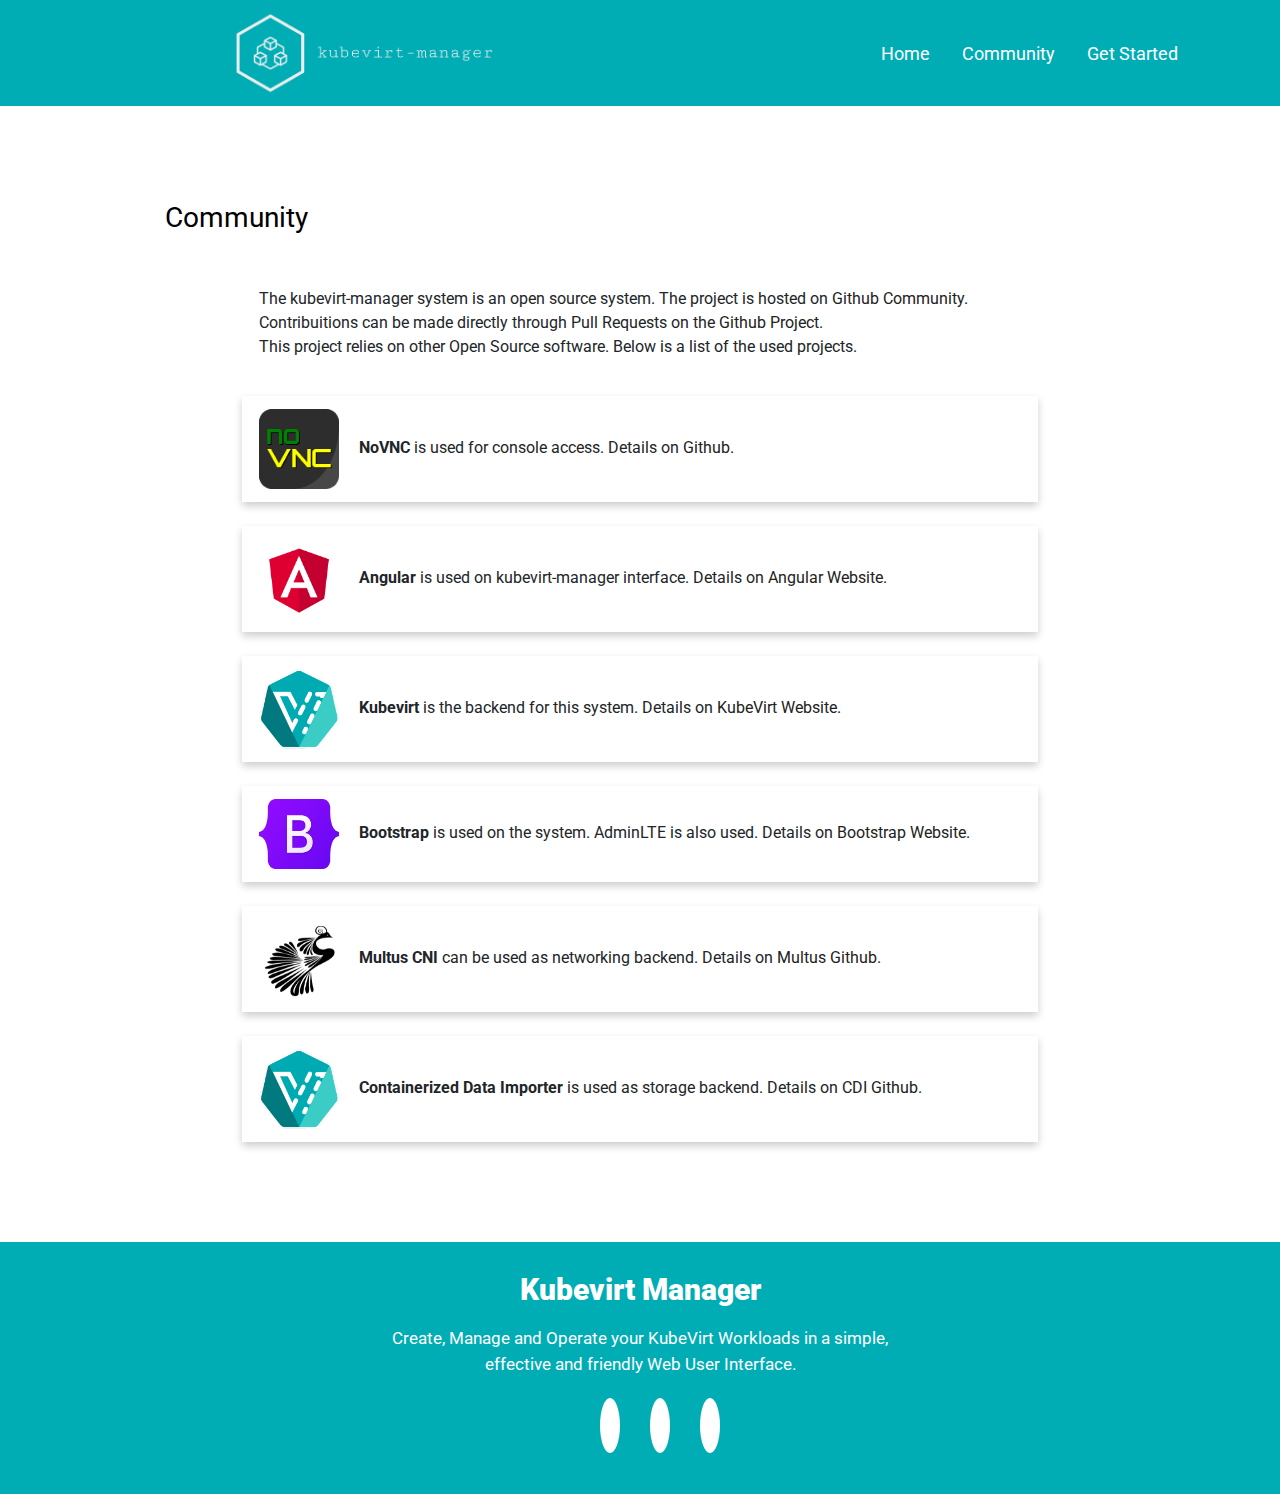
==== community.html @ 48fd0851 "footer style and some minor css change" ====
<!doctype html>
<html lang="en">
  <head>
    <meta charset="UTF-8" />
    <title>kubevirt-manager: community</title>
    <meta name="viewport" content="width=device-width, initial-scale=1" />

    <meta name="title" content="kubevirt-manager"/>
    <meta name="description" content="A Web User Interface for Kubevirt, that helps creation, administration and management of Virtual Machines and Pools on top of Kubevirt."/>
    <meta name="keywords" content="kubernetes,kubevirt,virtualmachines,vms,kvm,dashboard"/>
    <meta property="og:title" content="kubevirt-manager"/>
    <meta property="og:type" content="website"/>
    <meta property="og:description" content="A Web User Interface for Kubevirt, that helps the creation, administration and management of Virtual Machines and Pools on top of Kubevirt."/>
    <meta property="og:url" content="https://kubevirt-manager.io/"/>
    <meta property="og:image" content="https://kubevirt-manager.io/img/kubevirt-manager-logo.png"/>
    <meta property="og:image:alt" content="kubevirt-manager Logo"/>
    <meta property="og:image:width" content="500"/>
    <meta property="og:image:height" content="500"/>
    <meta property="og:site_name" content="kubevirt-manager"/>
    <meta name="twitter:card" content="summary"/>
    <meta name="twitter:site" content="@KubevirtMGR"/>
    <meta name=”twitter:card” content=”summary“/>
    <meta name=”twitter:url” content=”https://kubevirt-manager.io/”/>
    <meta name="twitter:description" content="A Web User Interface for Kubevirt, that helps the creation, administration and management of Virtual Machines and Pools on top of Kubevirt."/>

    <!-- Cannonical URL -->
    <link rel="canonical" href="https://kubevirt-manager.io/community.html" />
    <!-- Favorite Icon -->
    <link rel="icon" type="image/x-icon" href="/favicon.ico">
    <!-- Bootstrap core CSS -->
    <link href="style/bootstrap.min.css" rel="stylesheet">
    <!-- Custom styles for this template -->
    <link href="style/style.css" rel="stylesheet">
    <!-- font amesome icons -->
    <link rel="stylesheet" href="https://cdnjs.cloudflare.com/ajax/libs/font-awesome/6.2.1/css/all.min.css" integrity="sha512-MV7K8+y+gLIBoVD59lQIYicR65iaqukzvf/nwasF0nqhPay5w/9lJmVM2hMDcnK1OnMGCdVK+iQrJ7lzPJQd1w==" crossorigin="anonymous" referrerpolicy="no-referrer" />

    <!-- Google SEO Metadata -->
    <script type="application/ld+json">
        {
            "@context": "https://schema.org",
            "@type": "Organization",
            "name": "kubevirt-manager",
            "url": "https://kubevirt-manager.io/",
            "logo": "https://kubevirt-manager.io/img/kubevirt-manager-logo.png"
        }
    </script> 
  </head>

  <body>

    <!-- Header Start -->
    <header class="site-header">
      <div class="wrapper site-header__wrapper">
        <A HREF="https://kubevirt-manager.io/" alt="#"><img src="img/logo-website.png" class="brand" alt="kubevirt-manager logo"></A>
        <nav class="nav">
          <ul class="nav__wrapper">
            <li class="nav__item"><a href="https://kubevirt-manager.io/" alt="#">Home</a></li>
            <li class="nav__item"><a href="https://kubevirt-manager.io/community.html" alt="#">Community</a></li>
            <li class="nav__item"><a href="https://kubevirt-manager.io/get_started.html" alt="#">Get Started</a></li>
          </ul>
        </nav>
      </div>
    </header>
    <!-- Header End -->

    <!-- Body Start -->
    <div class="container">
        <div class="row">&nbsp;</div>
        <div class="row">&nbsp;</div>
        <div class="row">
          <div class="column-content">
            <h1 id="hero-text">Community</h1>
          </div>
          <div class="column-content">&nbsp;</div>
          <div class="column-content">&nbsp;</div>
        </div>
        <div class="row">&nbsp;</div>
        <div class="row">
          <div class="column-community-noshadow">&nbsp;</div>
          <div class="column-community-header">
            <div class="community-content">
              The kubevirt-manager system is an open source system. The project is hosted on <A HREF="https://github.com/kubevirt-manager/">Github Community</A>.
              Contribuitions can be made directly through Pull Requests on the <A HREF="https://github.com/kubevirt-manager/kubevirt-manager/">Github Project</A>.<BR>
              This project relies on other Open Source software. Below is a list of the used projects.
            </div>
          </div>
        </div>
        <div class="row">&nbsp;</div>
        <div class="row">
          <div class="column-community-noshadow">&nbsp;</div>
          <div class="column-community">
            <div class="community-content">
              <A HREF="https://github.com/novnc/noVNC"><img src="img/novnc.png" width="80" height="80" alt="kubevirt-manager NoVNC"></A>
              &nbsp;&nbsp;&nbsp;&nbsp;<strong>NoVNC</strong> is used for console access. Details on <A HREF="https://github.com/novnc/noVNC">Github</A>.
            </div>
          </div>
          <div class="column-community-noshadow">&nbsp;</div>
        </div>
        <div class="row">&nbsp;</div>
        <div class="row">
          <div class="column-community-noshadow">&nbsp;</div>
          <div class="column-community">
            <div class="community-content">
              <A HREF="https://angular.io/"><img src="img/angular.png" width="80" height="80" alt="kubevirt-manager AngularJS"></A>
              &nbsp;&nbsp;&nbsp;&nbsp;<strong>Angular</strong> is used on kubevirt-manager interface. Details on <A HREF="https://angular.io/">Angular Website</A>.
            </div>
          </div>
          <div class="column-community-noshadow">&nbsp;</div>
        </div>
        <div class="row">&nbsp;</div>
        <div class="row">
          <div class="column-community-noshadow">&nbsp;</div>
          <div class="column-community">
            <div class="community-content">
              <A HREF="https://kubevirt.io/"><img src="img/kubevirt.png" width="80" height="80" alt="kubevirt-manager KubeVirt"></A>
              &nbsp;&nbsp;&nbsp;&nbsp;<strong>Kubevirt</strong> is the backend for this system. Details on <A HREF="https://kubevirt.io/">KubeVirt Website</A>.
            </div>
          </div>
          <div class="column-community-noshadow">&nbsp;</div>
        </div>
        <div class="row">&nbsp;</div>
        <div class="row">
          <div class="column-community-noshadow">&nbsp;</div>
          <div class="column-community">
            <div class="community-content">
              <A HREF="https://getbootstrap.com/"><img src="img/bootstrap.png" width="80" height="70" alt="kubevirt-manager Bootstrap"></A>
              &nbsp;&nbsp;&nbsp;&nbsp;<strong>Bootstrap</strong> is used on the system. AdminLTE is also used. Details on <A HREF="https://getbootstrap.com/">Bootstrap Website</A>.
            </div>
          </div>
          <div class="column-community-noshadow">&nbsp;</div>
        </div>
        <div class="row">&nbsp;</div>
        <div class="row">
          <div class="column-community-noshadow">&nbsp;</div>
          <div class="column-community">
            <div class="community-content">
              <A HREF="https://github.com/k8snetworkplumbingwg/multus-cni"><img src="img/multus.png" width="80" height="80" alt="kubevirt-manager Multus"></A>
              &nbsp;&nbsp;&nbsp;&nbsp;<strong>Multus CNI</strong> can be used as networking backend. Details on <A HREF="https://github.com/k8snetworkplumbingwg/multus-cni">Multus Github</A>.
            </div>
          </div>
          <div class="column-community-noshadow">&nbsp;</div>
        </div>
        <div class="row">&nbsp;</div>
        <div class="row">
          <div class="column-community-noshadow">&nbsp;</div>
          <div class="column-community">
            <div class="community-content">
              <A HREF="https://github.com/kubevirt/containerized-data-importer"><img src="img/kubevirt.png" width="80" height="80" alt="kubevirt-manager CDI"></A>
              &nbsp;&nbsp;&nbsp;&nbsp;<strong>Containerized Data Importer</strong> is used as storage backend. Details on <A HREF="https://github.com/kubevirt/containerized-data-importer">CDI Github</A>.
            </div>
          </div>
        </div>
      </div>
      <!-- Body End -->

    <!-- Footer Start -->
    <!-- <footer>
      <div class="container">
        <div class="row">
          <div class="column-footer">
            <div class="row-footer">&nbsp;</div>
            <div class="row-footer"><span style="font-weight:bold;">kubevirt-manager</span></div>
            <div class="row-footer">Licensed under <A HREF="https://www.apache.org/licenses/LICENSE-2.0.html" style="color:white;font-weight:bold;">Apache License 2.0.</A></div>
            <div class="row-footer">Copyright © 2022-2023 <span style="font-weight:bold;">KubeVirt Manager</span>.</div>
            <div class="row-footer">All rights reserved.</div>
          </div>
          <div class="column-footer-icons">
            <center>
            <div class="row-footer">&nbsp;</div>
            <div class="column-footer-content">
              <center><a href="https://github.com/kubevirt-manager"><img src="img/github.svg" width="60" alt="Github: kubevirt-manager"></a></center>
            </div>
            <div class="column-footer-content">
              <center><a href="https://twitter.com/KubevirtMGR"><img src="img/twitter.svg" width="60" alt="Twitter: @KubevirtMGR"></a></center>
            </div>
            <div class="column-footer-content">
              <center><a href="https://www.youtube.com/@KubevirtMGR"><img src="img/youtube.svg" width="60" alt="Youtube: @KubevirtMGR"></a></center>
            </div>
            </center>
          </div>
        </div>
      </div>
    </footer> -->
    <!-- Footer End -->
    <!-- footer -->
    <footer>
      <div class="footer-content">
        <div class="footer-content-text">
          <h3>Kubevirt Manager</h3>
          <p>Create, Manage and Operate your KubeVirt Workloads
            in a simple, effective and friendly Web User Interface.</p>
          </div>
          <div class="footer-content-social">
            <ul class="footer-social-links">
              <li><a href="https://github.com/kubevirt-manager"><i class="fa-brands fa-github"></i></a></li>
              <li><a href="https://twitter.com/KubevirtMGR"><i class="fa-brands fa-twitter"></i></a></li>
              <li><a href="https://www.youtube.com/@KubevirtMGR"><i class="fa-brands fa-youtube"></i></a></li>
            </ul>
          </div>
        </div>
      </footer>
      <!-- footer -->
  </body>
</html>
---- style/style.css ----
@import url("https://fonts.googleapis.com/css2?family=Roboto:wght@400;700&display=swap");

html {
  position: relative;
  min-height: 100%;
  margin:0;
  padding:0;
}
*,
*:before,
*:after {
  box-sizing: border-box;
}
body {
  /* Margin bottom by footer height */
  font-family: "Roboto", sans-serif;
  margin:0;
  padding:0;
}

.sr-only {
  position: absolute;
  clip: rect(1px, 1px, 1px, 1px);
  padding: 0;
  border: 0;
  height: 1px;
  width: 1px;
}
/* Custom page CSS
-------------------------------------------------- */
/* navbar */
.wrapper{
  text-align: center;
}
.brand {
  width: 48%;
  height: 100%;
  padding: 10px 0;
}
.nav__wrapper{
  padding: 0;
  margin: 0;
}
.nav__wrapper a{
  font-size: 18px;
}
/* navbar */
body > .container {
  padding-top: 2.5rem;
  padding-bottom: 100px;
  max-width: 1140px;
  padding-left: 1rem;
  padding-right: 1rem;
  margin-left: auto;
  margin-right: auto;
}
code {
  font-size: 80%;
}

.row::after {
  content: "";
  clear: both;
  display: table;
}
.column-full {
  float: left;
  width: 100%;
  padding: 5px;
}
 /* Three image containers (use 25% for four, and 50% for two, etc) */
.column-content {
  float: left;
  width: 29%;
  padding: 5px;
}

.column-content-spacer {
  float: left;
  width: 3%;
  padding: 5px;
}

.column-feature {
  float: left;
  box-shadow: 0 4px 8px 0 rgba(0,0,0,0.2);
  width: 35%;
  padding: 5px;
}

.feature-content {
  padding-top: 8px;
  padding-right: 12px;
  padding-bottom: 8px;
  padding-left: 12px;
}

.column-feature-noshadow {
  float: left;
  width: 13%;
  padding: 5px;
}

.column-feature-spacer {
  float: left;
  width: 5%;
  padding: 5px;
}
.site-header {
  position: relative;
  background-color: #00ADB5; 
}

.site-header__wrapper {
  padding-top: 1rem;
  padding-bottom: 1rem; }
  @media (min-width: 600px) {
    .site-header__wrapper {
      display: flex;
      justify-content: space-between;
      align-items: center;
      padding-top: 0;
      padding-bottom: 0; } }
@media (min-width: 600px) {
  .nav__wrapper {
    display: flex; } }

@media (max-width: 599px) {
  .nav__wrapper {
    position: absolute;
    top: 100%;
    right: 0;
    left: 0;
    z-index: -1;
    background-color: #d9f0f7;
    visibility: hidden;
    opacity: 0;
    transform: translateY(-100%);
    transition: transform 0.3s ease-out, opacity 0.3s ease-out; }
    .nav__wrapper.active {
      visibility: visible;
      opacity: 1;
      transform: translateY(0); } }

.nav__item a {
  display: block;
  color: white;
  padding: 1.5rem 1rem; }

.wrapper {
  max-width: 1140px;
  padding-left: 1rem;
  padding-right: 1rem;
  margin-left: auto;
  margin-right: auto;
}
  
*,
*:before,
*:after {
  box-sizing: border-box;
}
  
a {
  text-decoration: none;
  color: #222;
}

ul {
  list-style-type: none;
}

#question-text {
  font-size: 3rem;
  line-height: 1.2;
}

#question-text {
  font-size: 1.25rem;
  line-height: 1.36;
  color: rgb(0, 0, 0);
  font-weight: var(--semiBoldWeight);
  max-width: 750px;
  z-index: 1;
}

#hero-text {
  font-size: 3rem;
  line-height: 1.2;
}

#hero-text {
  font-size: 1.75rem;
  line-height: 1.36;
  color: rgb(0, 0, 0);
  font-weight: var(--semiBoldWeight);
  max-width: 750px;
  z-index: 1;
  text-align:center;
}

.column-community {
  float: left;
  box-shadow: 0 4px 8px 0 rgba(0,0,0,0.2);
  width: 70%;
  padding: 5px;
}

.column-community-header {
  float: left;
  width: 70%;
  padding: 5px;
}

.community-content {
  padding-top: 8px;
  padding-right: 12px;
  padding-bottom: 8px;
  padding-left: 12px;
}

.column-community-noshadow {
  float: left;
  width: 15%;
  padding: 5px;
}

/* Slideshow container */
.slideshow-container {
    max-width: 900px;
    position: relative;
    margin: auto;
  }
  
/* Next & previous buttons */
.prev, .next {
    cursor: pointer;
    position: absolute;
    top: 50%;
    width: auto;
    padding: 4px;
    margin-top: -22px;
    color: white;
    font-weight: bold;
    font-size: 18px;
    transition: 0.6s ease;
    border-radius: 0 3px 3px 0;
    user-select: none;
  }
  
  /* Position the "next button" to the right */
  .next {
    right: 0;
    border-radius: 3px 0 0 3px;
  }
  
  /* On hover, add a black background color with a little bit see-through */
  .prev:hover, .next:hover {
    background-color: rgba(0,0,0,0.8);
  }
  
  /* On smaller screens, decrease text size */
  @media only screen and (max-width: 300px) {
    .prev, .next,.text {font-size: 11px}
  }

/* Footer custom style */
footer{
  color: white;
  background-color: #00ADB5;
  padding: 30px 30%;
}
footer .footer-content{
  text-align: center;
}
footer .footer-content h3{
  font-size: 30px;
  font-weight: 900;
}
footer .footer-content p{
  font-size: 17px;
  padding: 10px 0;
}
footer .footer-social-links{
  display: flex;
  justify-content: center;
  align-items: center;
}
footer .footer-social-links i{
  font-size: 30px;
  margin: 0 15px;
  padding: 10px;
  background-color: white;
  border-radius: 50%;
  transition: .5s ease all;
}
footer .footer-social-links i:hover{
  color: white;
  background-color: #00ADB5;
}
@media only screen and (max-width: 1000px) {
  footer{
    padding: 30px 20%;
  }
}
@media only screen and (max-width: 460px) {
  footer{
    padding: 20px 10%;
  }
}
/* Footer custom style */
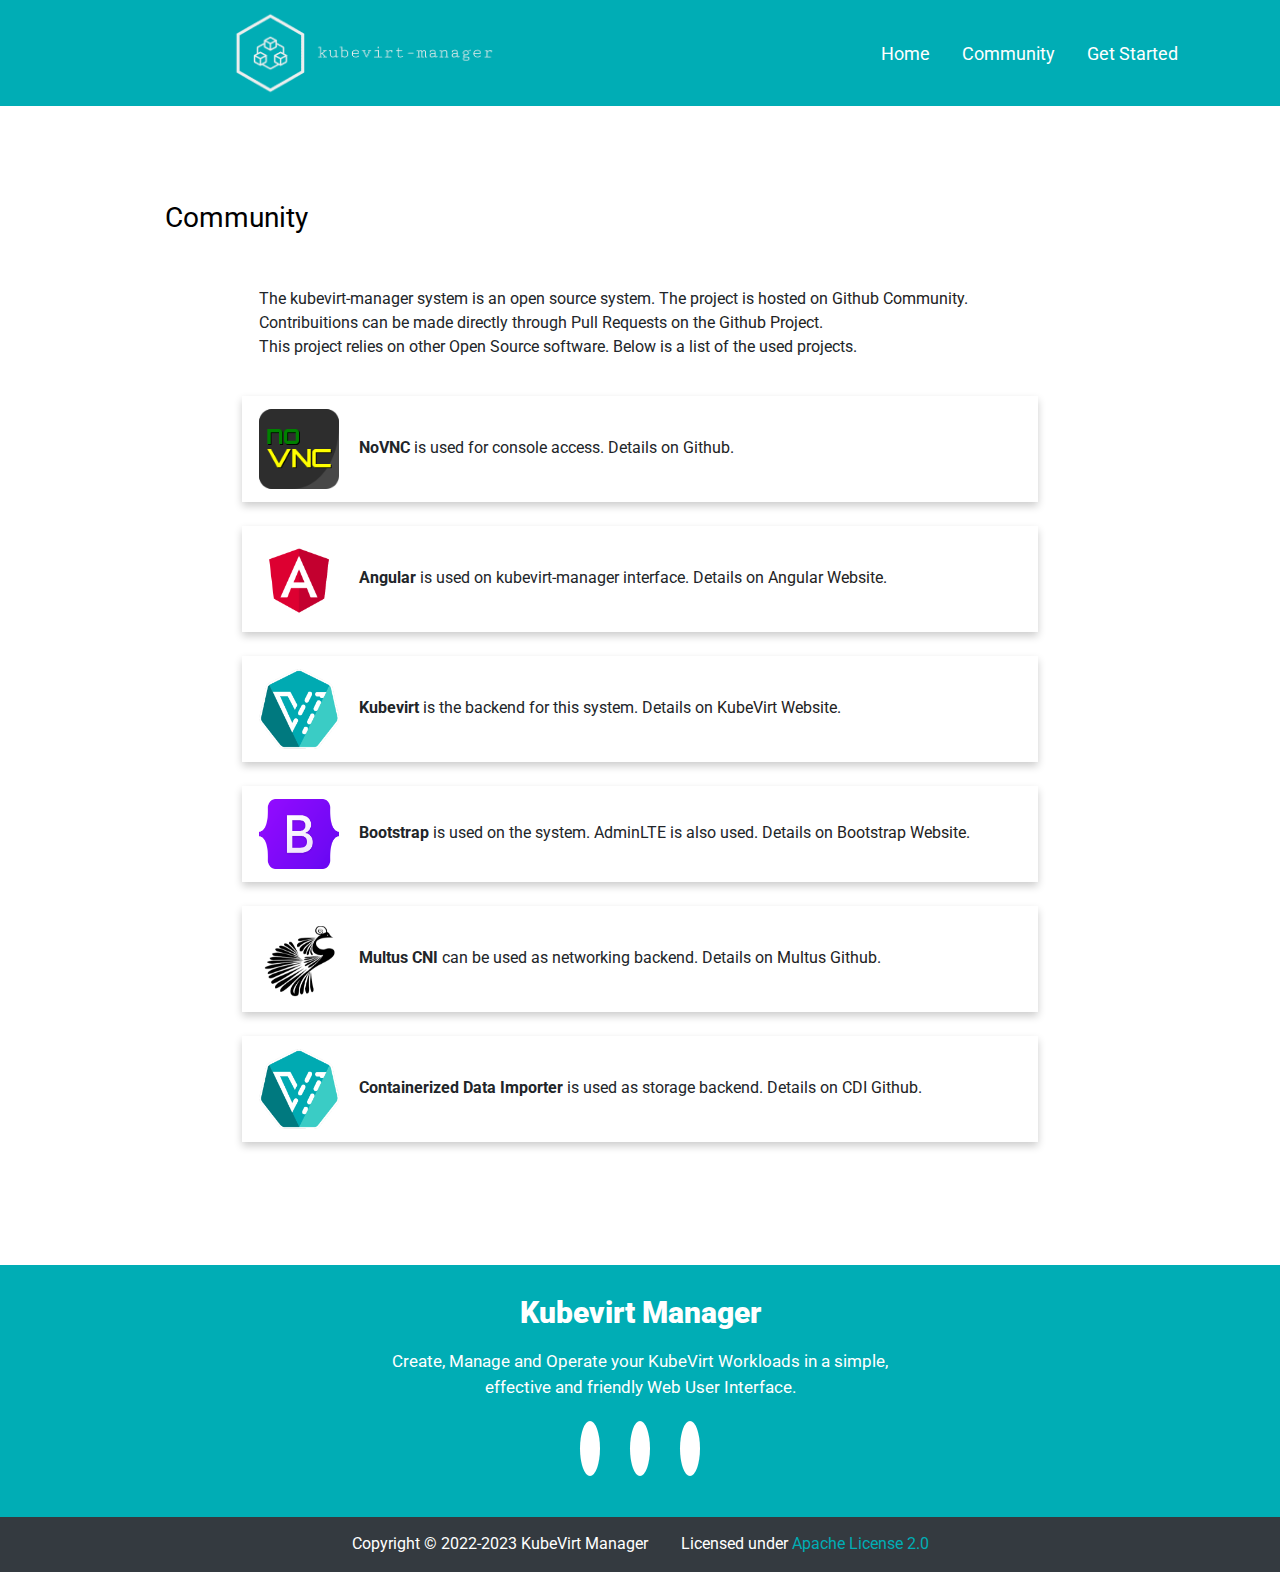
==== commit 16f8e500: "add footer copyright section" ====
--- a/community.html
+++ b/community.html
@@ -198,6 +198,10 @@
             </ul>
           </div>
         </div>
+        <div class="footer-copyrights">
+          <p>Copyright © 2022-2023 KubeVirt Manager</p>
+          <p>Licensed under <a href="https://www.apache.org/licenses/LICENSE-2.0.html">Apache License 2.0</a></p>
+        </div>
       </footer>
       <!-- footer -->
   </body>
--- a/style/style.css
+++ b/style/style.css
@@ -12,7 +12,6 @@
   box-sizing: border-box;
 }
 body {
-  /* Margin bottom by footer height */
   font-family: "Roboto", sans-serif;
   margin:0;
   padding:0;
@@ -47,7 +46,7 @@
 /* navbar */
 body > .container {
   padding-top: 2.5rem;
-  padding-bottom: 100px;
+  padding-bottom: 430px;
   max-width: 1140px;
   padding-left: 1rem;
   padding-right: 1rem;
@@ -266,11 +265,17 @@
 
 /* Footer custom style */
 footer{
+  display: flex;
+  flex-direction: column;
+  position: absolute;
+  width: 100%;
+  bottom: 0px;
+}
+footer .footer-content{
   color: white;
   background-color: #00ADB5;
   padding: 30px 30%;
-}
-footer .footer-content{
+  width: 100%;
   text-align: center;
 }
 footer .footer-content h3{
@@ -281,10 +286,14 @@
   font-size: 17px;
   padding: 10px 0;
 }
+footer-content-social{
+  display: flex;
+}
 footer .footer-social-links{
   display: flex;
+  align-items: center;
   justify-content: center;
-  align-items: center;
+    padding: 0;
 }
 footer .footer-social-links i{
   font-size: 30px;
@@ -294,18 +303,54 @@
   border-radius: 50%;
   transition: .5s ease all;
 }
+footer .footer-copyrights{
+  text-align: center;
+  width: 100%;
+  display: flex;
+  align-items: center;
+  justify-content: center;
+  gap: 33px;
+  background-color: #343a40;
+  padding: 15px 0 0 0;
+  margin: 0;
+  color: white;
+}
+footer .footer-copyrights p a{
+  color: #00ADB5;
+}
 footer .footer-social-links i:hover{
   color: white;
   background-color: #00ADB5;
 }
 @media only screen and (max-width: 1000px) {
-  footer{
-    padding: 30px 20%;
+  .footer-content{
+    padding: 30px 10%;
+  }
+}
+@media only screen and (max-width: 760px) {
+  footer .footer-content{
+    padding: 20px 60px;
+  }
+  footer .footer-copyrights{
+    gap: 15px;
+    font-size: 12px;
   }
 }
 @media only screen and (max-width: 460px) {
-  footer{
-    padding: 20px 10%;
+  footer .footer-content{
+    padding: 29px 13px;
+  }
+  .footer-copyrights{
+    gap: 0;
+    flex-direction: column;
+  }
+  .footer-copyrights p:first-child{
+    padding: 0;
+    margin: 0;
+  }
+  .footer-copyrights p:last-child{
+    margin: 0;
+    padding: 0 0 20px 0;
   }
 }
 /* Footer custom style */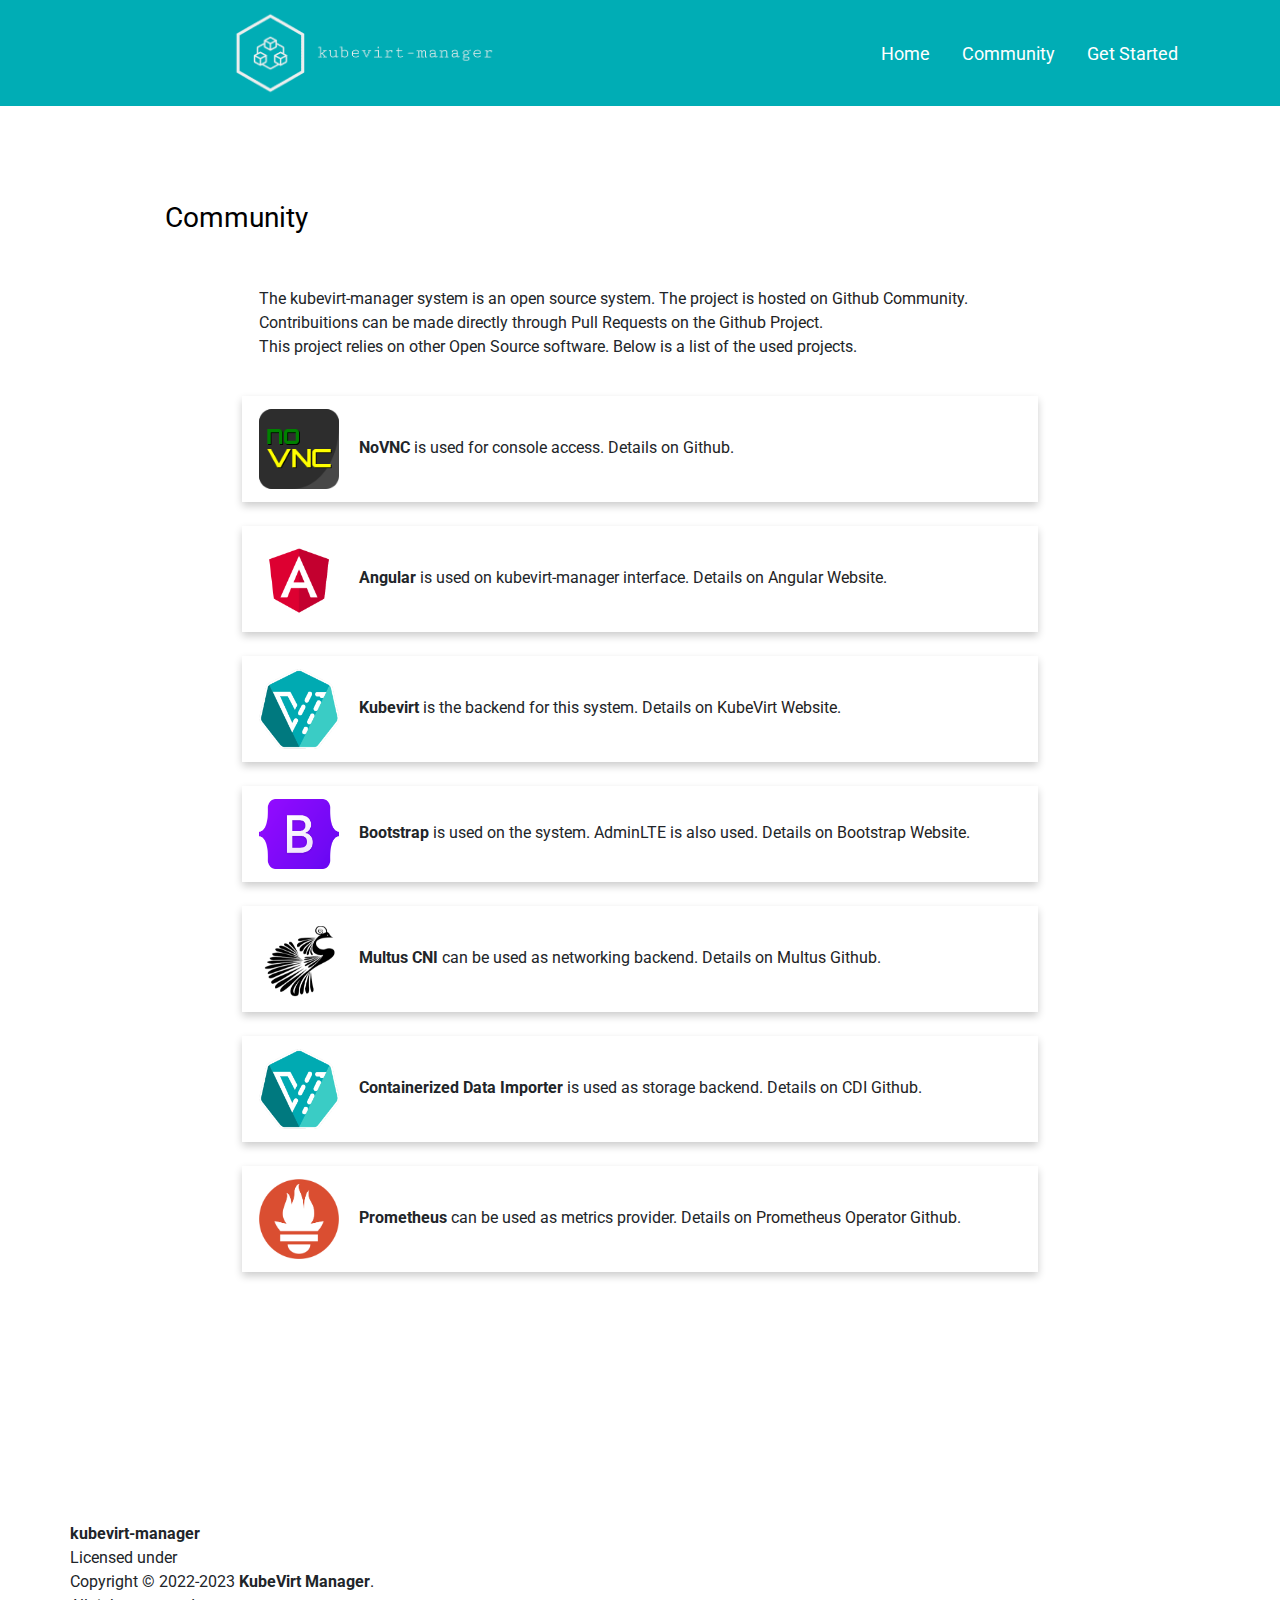
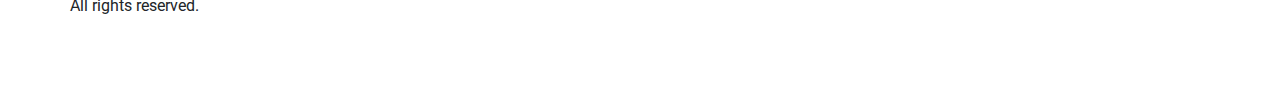
==== commit c11966fc: "Merge pull request #20 from feitnomore/main" ====
--- a/community.html
+++ b/community.html
@@ -28,11 +28,9 @@
     <!-- Favorite Icon -->
     <link rel="icon" type="image/x-icon" href="/favicon.ico">
     <!-- Bootstrap core CSS -->
-    <link href="style/bootstrap.min.css" rel="stylesheet">
+    <link href="/style/bootstrap.min.css" rel="stylesheet">
     <!-- Custom styles for this template -->
-    <link href="style/style.css" rel="stylesheet">
-    <!-- font amesome icons -->
-    <link rel="stylesheet" href="https://cdnjs.cloudflare.com/ajax/libs/font-awesome/6.2.1/css/all.min.css" integrity="sha512-MV7K8+y+gLIBoVD59lQIYicR65iaqukzvf/nwasF0nqhPay5w/9lJmVM2hMDcnK1OnMGCdVK+iQrJ7lzPJQd1w==" crossorigin="anonymous" referrerpolicy="no-referrer" />
+    <link href="/style/style.css" rel="stylesheet">
 
     <!-- Google SEO Metadata -->
     <script type="application/ld+json">
@@ -51,7 +49,7 @@
     <!-- Header Start -->
     <header class="site-header">
       <div class="wrapper site-header__wrapper">
-        <A HREF="https://kubevirt-manager.io/" alt="#"><img src="img/logo-website.png" class="brand" alt="kubevirt-manager logo"></A>
+        <A HREF="https://kubevirt-manager.io/" alt="#"><img src="/img/logo-website.png" height="100" class="brand" alt="kubevirt-manager logo"></A>
         <nav class="nav">
           <ul class="nav__wrapper">
             <li class="nav__item"><a href="https://kubevirt-manager.io/" alt="#">Home</a></li>
@@ -90,7 +88,7 @@
           <div class="column-community-noshadow">&nbsp;</div>
           <div class="column-community">
             <div class="community-content">
-              <A HREF="https://github.com/novnc/noVNC"><img src="img/novnc.png" width="80" height="80" alt="kubevirt-manager NoVNC"></A>
+              <A HREF="https://github.com/novnc/noVNC"><img src="/img/novnc.png" width="80" height="80" alt="kubevirt-manager NoVNC"></A>
               &nbsp;&nbsp;&nbsp;&nbsp;<strong>NoVNC</strong> is used for console access. Details on <A HREF="https://github.com/novnc/noVNC">Github</A>.
             </div>
           </div>
@@ -101,7 +99,7 @@
           <div class="column-community-noshadow">&nbsp;</div>
           <div class="column-community">
             <div class="community-content">
-              <A HREF="https://angular.io/"><img src="img/angular.png" width="80" height="80" alt="kubevirt-manager AngularJS"></A>
+              <A HREF="https://angular.io/"><img src="/img/angular.png" width="80" height="80" alt="kubevirt-manager AngularJS"></A>
               &nbsp;&nbsp;&nbsp;&nbsp;<strong>Angular</strong> is used on kubevirt-manager interface. Details on <A HREF="https://angular.io/">Angular Website</A>.
             </div>
           </div>
@@ -112,7 +110,7 @@
           <div class="column-community-noshadow">&nbsp;</div>
           <div class="column-community">
             <div class="community-content">
-              <A HREF="https://kubevirt.io/"><img src="img/kubevirt.png" width="80" height="80" alt="kubevirt-manager KubeVirt"></A>
+              <A HREF="https://kubevirt.io/"><img src="/img/kubevirt.png" width="80" height="80" alt="kubevirt-manager KubeVirt"></A>
               &nbsp;&nbsp;&nbsp;&nbsp;<strong>Kubevirt</strong> is the backend for this system. Details on <A HREF="https://kubevirt.io/">KubeVirt Website</A>.
             </div>
           </div>
@@ -123,7 +121,7 @@
           <div class="column-community-noshadow">&nbsp;</div>
           <div class="column-community">
             <div class="community-content">
-              <A HREF="https://getbootstrap.com/"><img src="img/bootstrap.png" width="80" height="70" alt="kubevirt-manager Bootstrap"></A>
+              <A HREF="https://getbootstrap.com/"><img src="/img/bootstrap.png" width="80" height="70" alt="kubevirt-manager Bootstrap"></A>
               &nbsp;&nbsp;&nbsp;&nbsp;<strong>Bootstrap</strong> is used on the system. AdminLTE is also used. Details on <A HREF="https://getbootstrap.com/">Bootstrap Website</A>.
             </div>
           </div>
@@ -134,7 +132,7 @@
           <div class="column-community-noshadow">&nbsp;</div>
           <div class="column-community">
             <div class="community-content">
-              <A HREF="https://github.com/k8snetworkplumbingwg/multus-cni"><img src="img/multus.png" width="80" height="80" alt="kubevirt-manager Multus"></A>
+              <A HREF="https://github.com/k8snetworkplumbingwg/multus-cni"><img src="/img/multus.png" width="80" height="80" alt="kubevirt-manager Multus"></A>
               &nbsp;&nbsp;&nbsp;&nbsp;<strong>Multus CNI</strong> can be used as networking backend. Details on <A HREF="https://github.com/k8snetworkplumbingwg/multus-cni">Multus Github</A>.
             </div>
           </div>
@@ -145,8 +143,18 @@
           <div class="column-community-noshadow">&nbsp;</div>
           <div class="column-community">
             <div class="community-content">
-              <A HREF="https://github.com/kubevirt/containerized-data-importer"><img src="img/kubevirt.png" width="80" height="80" alt="kubevirt-manager CDI"></A>
+              <A HREF="https://github.com/kubevirt/containerized-data-importer"><img src="/img/kubevirt.png" width="80" height="80" alt="kubevirt-manager CDI"></A>
               &nbsp;&nbsp;&nbsp;&nbsp;<strong>Containerized Data Importer</strong> is used as storage backend. Details on <A HREF="https://github.com/kubevirt/containerized-data-importer">CDI Github</A>.
+            </div>
+          </div>
+        </div>
+        <div class="row">&nbsp;</div>
+        <div class="row">
+          <div class="column-community-noshadow">&nbsp;</div>
+          <div class="column-community">
+            <div class="community-content">
+              <A HREF="https://prometheus.io/"><img src="/img/prometheus.png" width="80" height="80" alt="Prometheus"></A>
+              &nbsp;&nbsp;&nbsp;&nbsp;<strong>Prometheus</strong> can be used as metrics provider. Details on <A HREF="https://github.com/prometheus-operator/prometheus-operator">Prometheus Operator Github</A>.
             </div>
           </div>
         </div>
@@ -154,7 +162,7 @@
       <!-- Body End -->
 
     <!-- Footer Start -->
-    <!-- <footer>
+    <footer>
       <div class="container">
         <div class="row">
           <div class="column-footer">
@@ -168,41 +176,19 @@
             <center>
             <div class="row-footer">&nbsp;</div>
             <div class="column-footer-content">
-              <center><a href="https://github.com/kubevirt-manager"><img src="img/github.svg" width="60" alt="Github: kubevirt-manager"></a></center>
+              <center><a href="https://github.com/kubevirt-manager"><img src="/img/github.svg" width="60" alt="Github: kubevirt-manager"></a></center>
             </div>
             <div class="column-footer-content">
-              <center><a href="https://twitter.com/KubevirtMGR"><img src="img/twitter.svg" width="60" alt="Twitter: @KubevirtMGR"></a></center>
+              <center><a href="https://twitter.com/KubevirtMGR"><img src="/img/twitter.svg" width="60" alt="Twitter: @KubevirtMGR"></a></center>
             </div>
             <div class="column-footer-content">
-              <center><a href="https://www.youtube.com/@KubevirtMGR"><img src="img/youtube.svg" width="60" alt="Youtube: @KubevirtMGR"></a></center>
+              <center><a href="https://www.youtube.com/@KubevirtMGR"><img src="/img/youtube.svg" width="60" alt="Youtube: @KubevirtMGR"></a></center>
             </div>
             </center>
           </div>
         </div>
       </div>
-    </footer> -->
+    </footer>
     <!-- Footer End -->
-    <!-- footer -->
-    <footer>
-      <div class="footer-content">
-        <div class="footer-content-text">
-          <h3>Kubevirt Manager</h3>
-          <p>Create, Manage and Operate your KubeVirt Workloads
-            in a simple, effective and friendly Web User Interface.</p>
-          </div>
-          <div class="footer-content-social">
-            <ul class="footer-social-links">
-              <li><a href="https://github.com/kubevirt-manager"><i class="fa-brands fa-github"></i></a></li>
-              <li><a href="https://twitter.com/KubevirtMGR"><i class="fa-brands fa-twitter"></i></a></li>
-              <li><a href="https://www.youtube.com/@KubevirtMGR"><i class="fa-brands fa-youtube"></i></a></li>
-            </ul>
-          </div>
-        </div>
-        <div class="footer-copyrights">
-          <p>Copyright © 2022-2023 KubeVirt Manager</p>
-          <p>Licensed under <a href="https://www.apache.org/licenses/LICENSE-2.0.html">Apache License 2.0</a></p>
-        </div>
-      </footer>
-      <!-- footer -->
   </body>
 </html>
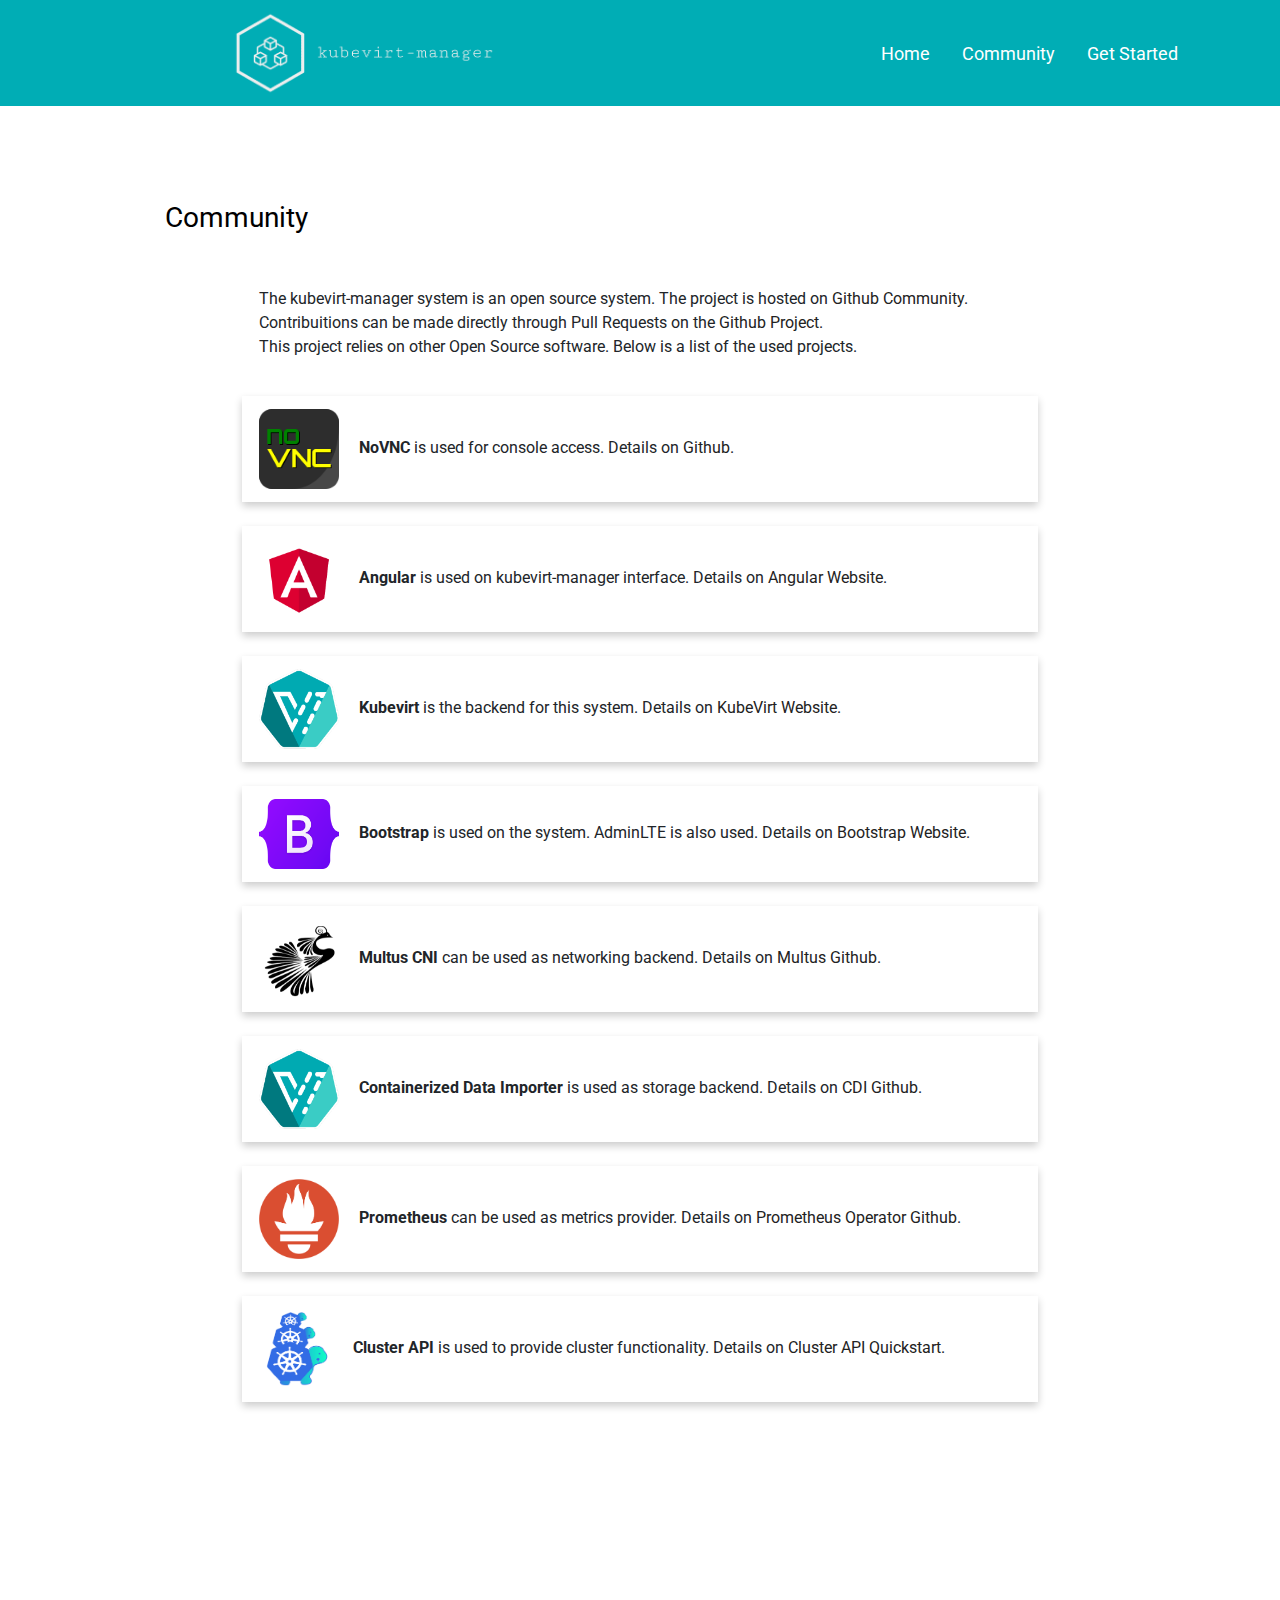
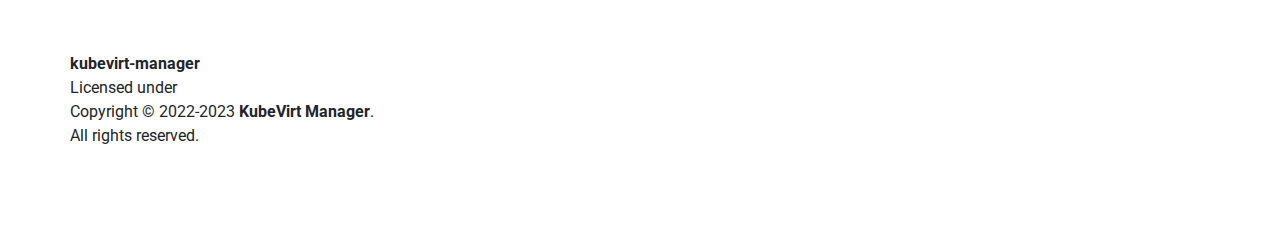
==== commit ec894a28: "Initial v1.3.0" ====
--- a/community.html
+++ b/community.html
@@ -2,15 +2,15 @@
 <html lang="en">
   <head>
     <meta charset="UTF-8" />
-    <title>kubevirt-manager: community</title>
+    <title>kubevirt-manager.io: community</title>
     <meta name="viewport" content="width=device-width, initial-scale=1" />
 
     <meta name="title" content="kubevirt-manager"/>
-    <meta name="description" content="A Web User Interface for Kubevirt, that helps creation, administration and management of Virtual Machines and Pools on top of Kubevirt."/>
+    <meta name="description" content="A Web User Interface and Dashboard for Kubevirt, that helps creation, administration and management of Virtual Machines and Pools on top of Kubevirt."/>
     <meta name="keywords" content="kubernetes,kubevirt,virtualmachines,vms,kvm,dashboard"/>
     <meta property="og:title" content="kubevirt-manager"/>
     <meta property="og:type" content="website"/>
-    <meta property="og:description" content="A Web User Interface for Kubevirt, that helps the creation, administration and management of Virtual Machines and Pools on top of Kubevirt."/>
+    <meta property="og:description" content="A Web User Interface and Dashboard for Kubevirt, that helps the creation, administration and management of Virtual Machines and Pools on top of Kubevirt."/>
     <meta property="og:url" content="https://kubevirt-manager.io/"/>
     <meta property="og:image" content="https://kubevirt-manager.io/img/kubevirt-manager-logo.png"/>
     <meta property="og:image:alt" content="kubevirt-manager Logo"/>
@@ -21,7 +21,7 @@
     <meta name="twitter:site" content="@KubevirtMGR"/>
     <meta name=”twitter:card” content=”summary“/>
     <meta name=”twitter:url” content=”https://kubevirt-manager.io/”/>
-    <meta name="twitter:description" content="A Web User Interface for Kubevirt, that helps the creation, administration and management of Virtual Machines and Pools on top of Kubevirt."/>
+    <meta name="twitter:description" content="A Web User Interface for and Dashboard Kubevirt, that helps the creation, administration and management of Virtual Machines and Pools on top of Kubevirt."/>
 
     <!-- Cannonical URL -->
     <link rel="canonical" href="https://kubevirt-manager.io/community.html" />
@@ -37,7 +37,7 @@
         {
             "@context": "https://schema.org",
             "@type": "Organization",
-            "name": "kubevirt-manager",
+            "name": "kubevirt-manager.io",
             "url": "https://kubevirt-manager.io/",
             "logo": "https://kubevirt-manager.io/img/kubevirt-manager-logo.png"
         }
@@ -158,6 +158,16 @@
             </div>
           </div>
         </div>
+        <div class="row">&nbsp;</div>
+        <div class="row">
+          <div class="column-community-noshadow">&nbsp;</div>
+          <div class="column-community">
+            <div class="community-content">
+              <A HREF="https://cluster-api.sigs.k8s.io/">&nbsp;<img src="/img/cluster-api.png" width="70" height="80" alt="Cluster API"></A>
+              &nbsp;&nbsp;&nbsp;&nbsp;<strong>Cluster API</strong> is used to provide cluster functionality. Details on <A HREF="https://cluster-api.sigs.k8s.io/user/quick-start.html">Cluster API Quickstart</A>.
+            </div>
+          </div>
+        </div>
       </div>
       <!-- Body End -->
 
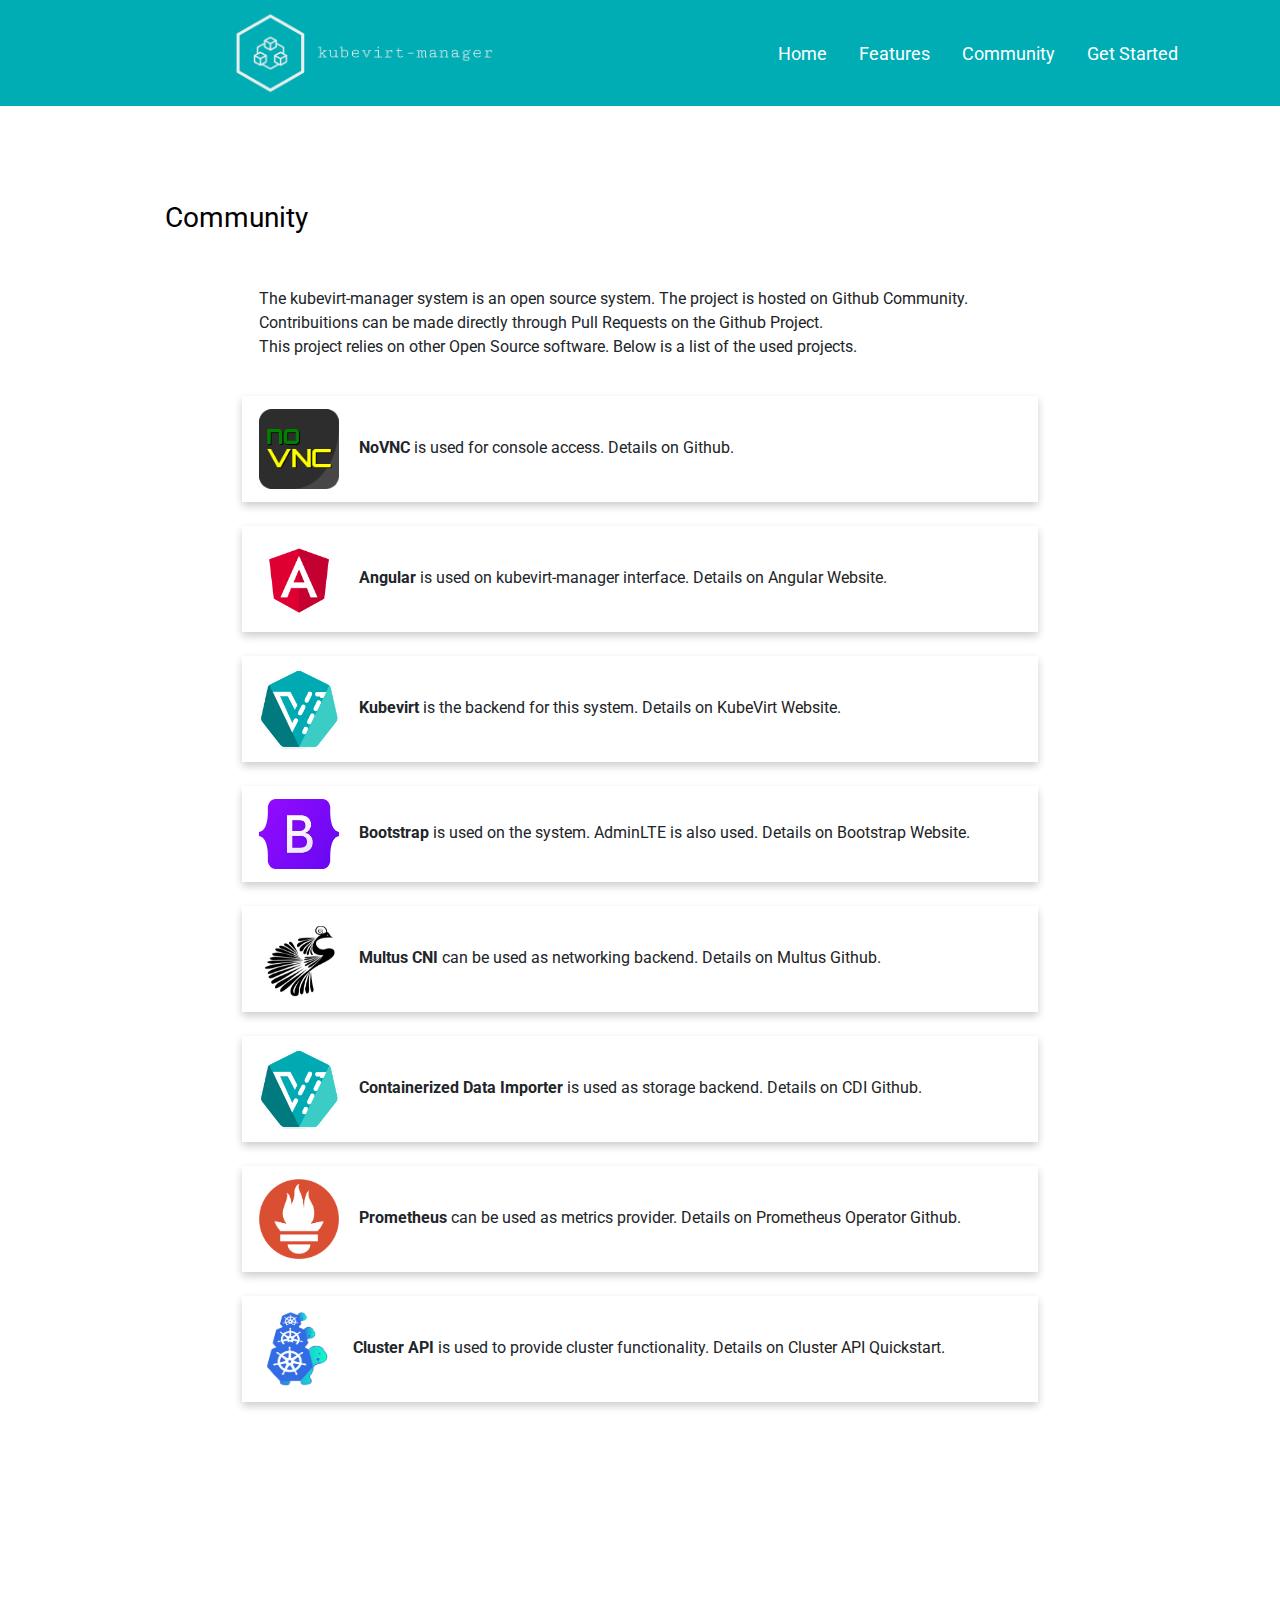
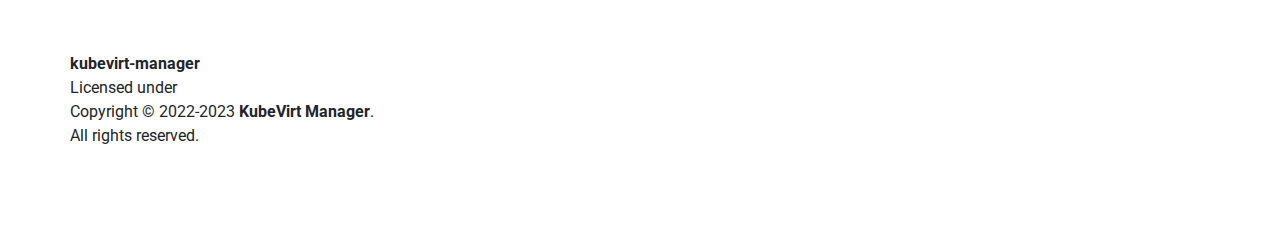
==== commit 42689dd1: "Features page" ====
--- a/community.html
+++ b/community.html
@@ -53,6 +53,7 @@
         <nav class="nav">
           <ul class="nav__wrapper">
             <li class="nav__item"><a href="https://kubevirt-manager.io/" alt="#">Home</a></li>
+            <li class="nav__item"><a href="https://kubevirt-manager.io/features.html" alt="#">Features</a></li>
             <li class="nav__item"><a href="https://kubevirt-manager.io/community.html" alt="#">Community</a></li>
             <li class="nav__item"><a href="https://kubevirt-manager.io/get_started.html" alt="#">Get Started</a></li>
           </ul>
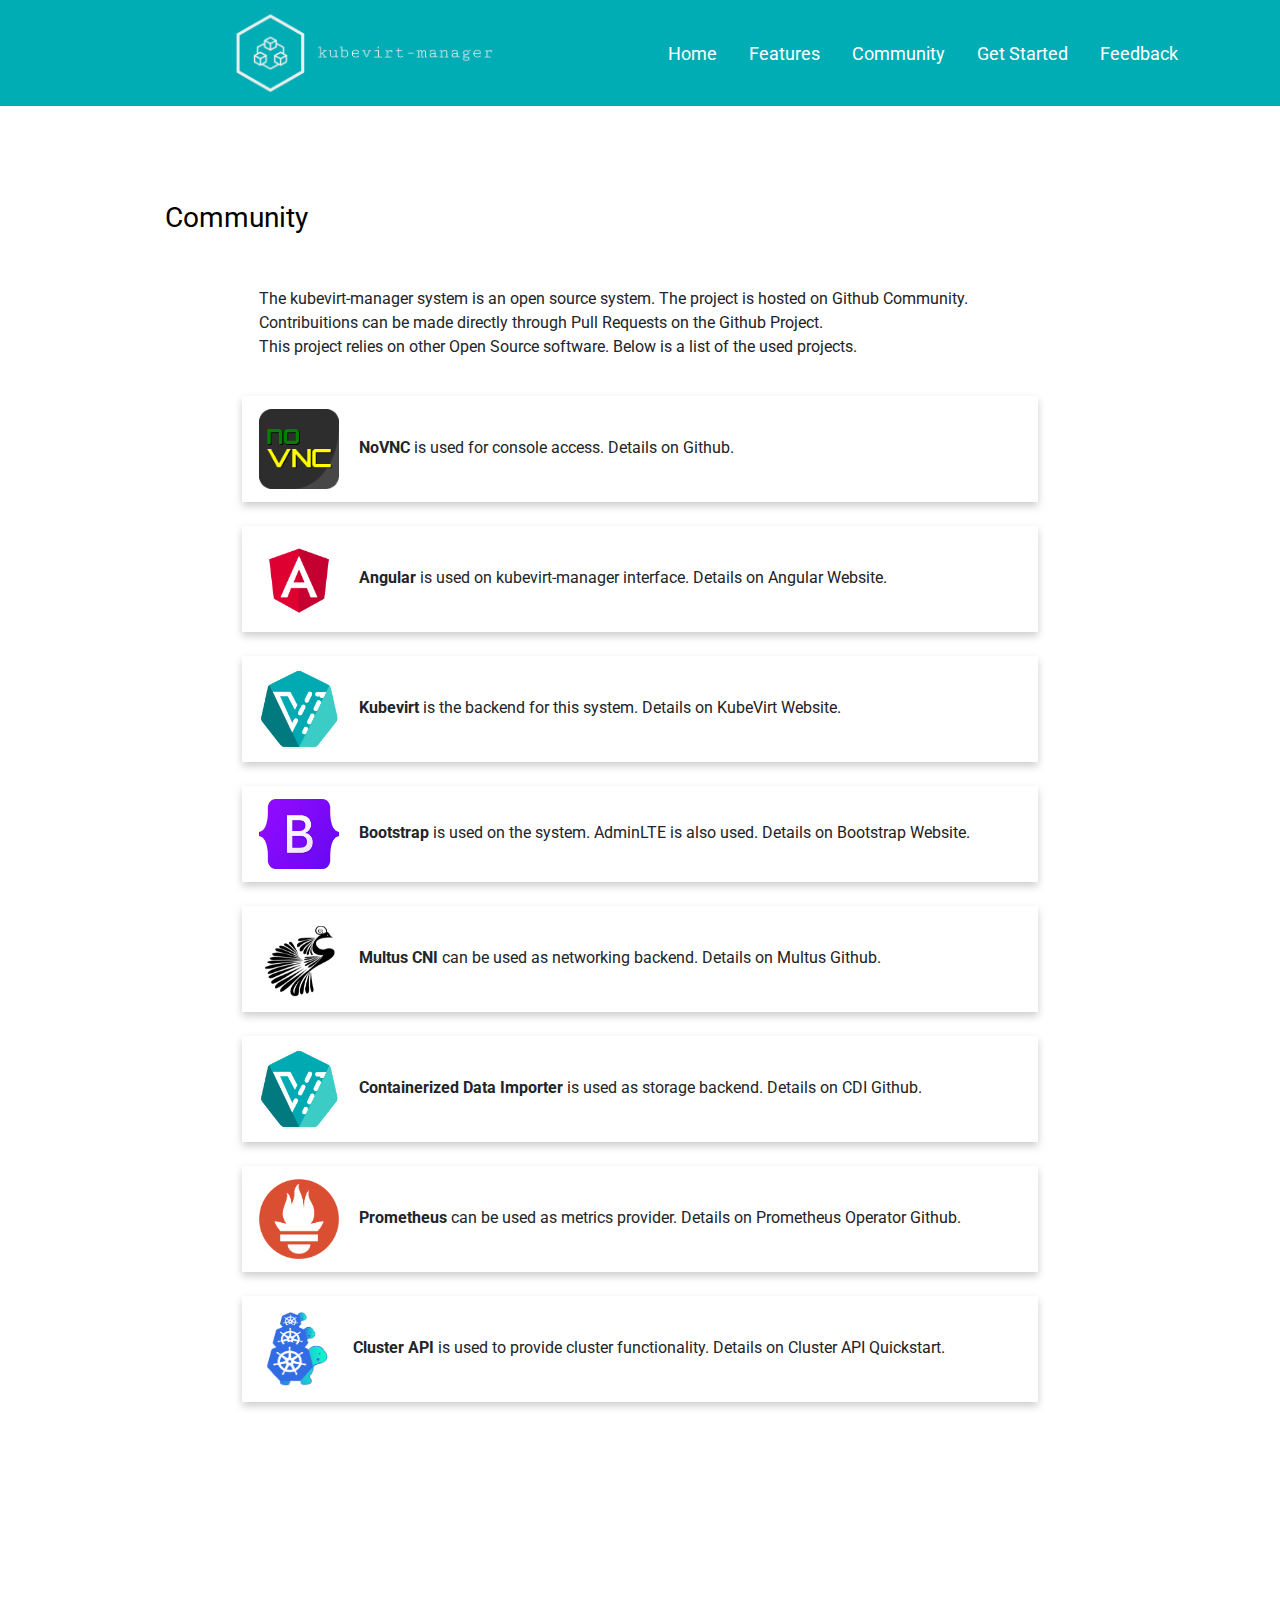
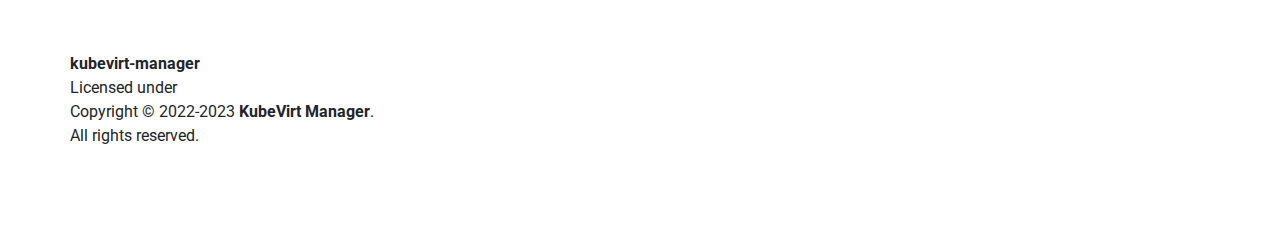
==== commit 7fdf4b9e: "Feedback form" ====
--- a/community.html
+++ b/community.html
@@ -56,6 +56,7 @@
             <li class="nav__item"><a href="https://kubevirt-manager.io/features.html" alt="#">Features</a></li>
             <li class="nav__item"><a href="https://kubevirt-manager.io/community.html" alt="#">Community</a></li>
             <li class="nav__item"><a href="https://kubevirt-manager.io/get_started.html" alt="#">Get Started</a></li>
+            <li class="nav__item"><a href="https://forms.gle/dGMmswVYjNGCk2jNA" alt="#" target="_new">Feedback</a></li>
           </ul>
         </nav>
       </div>
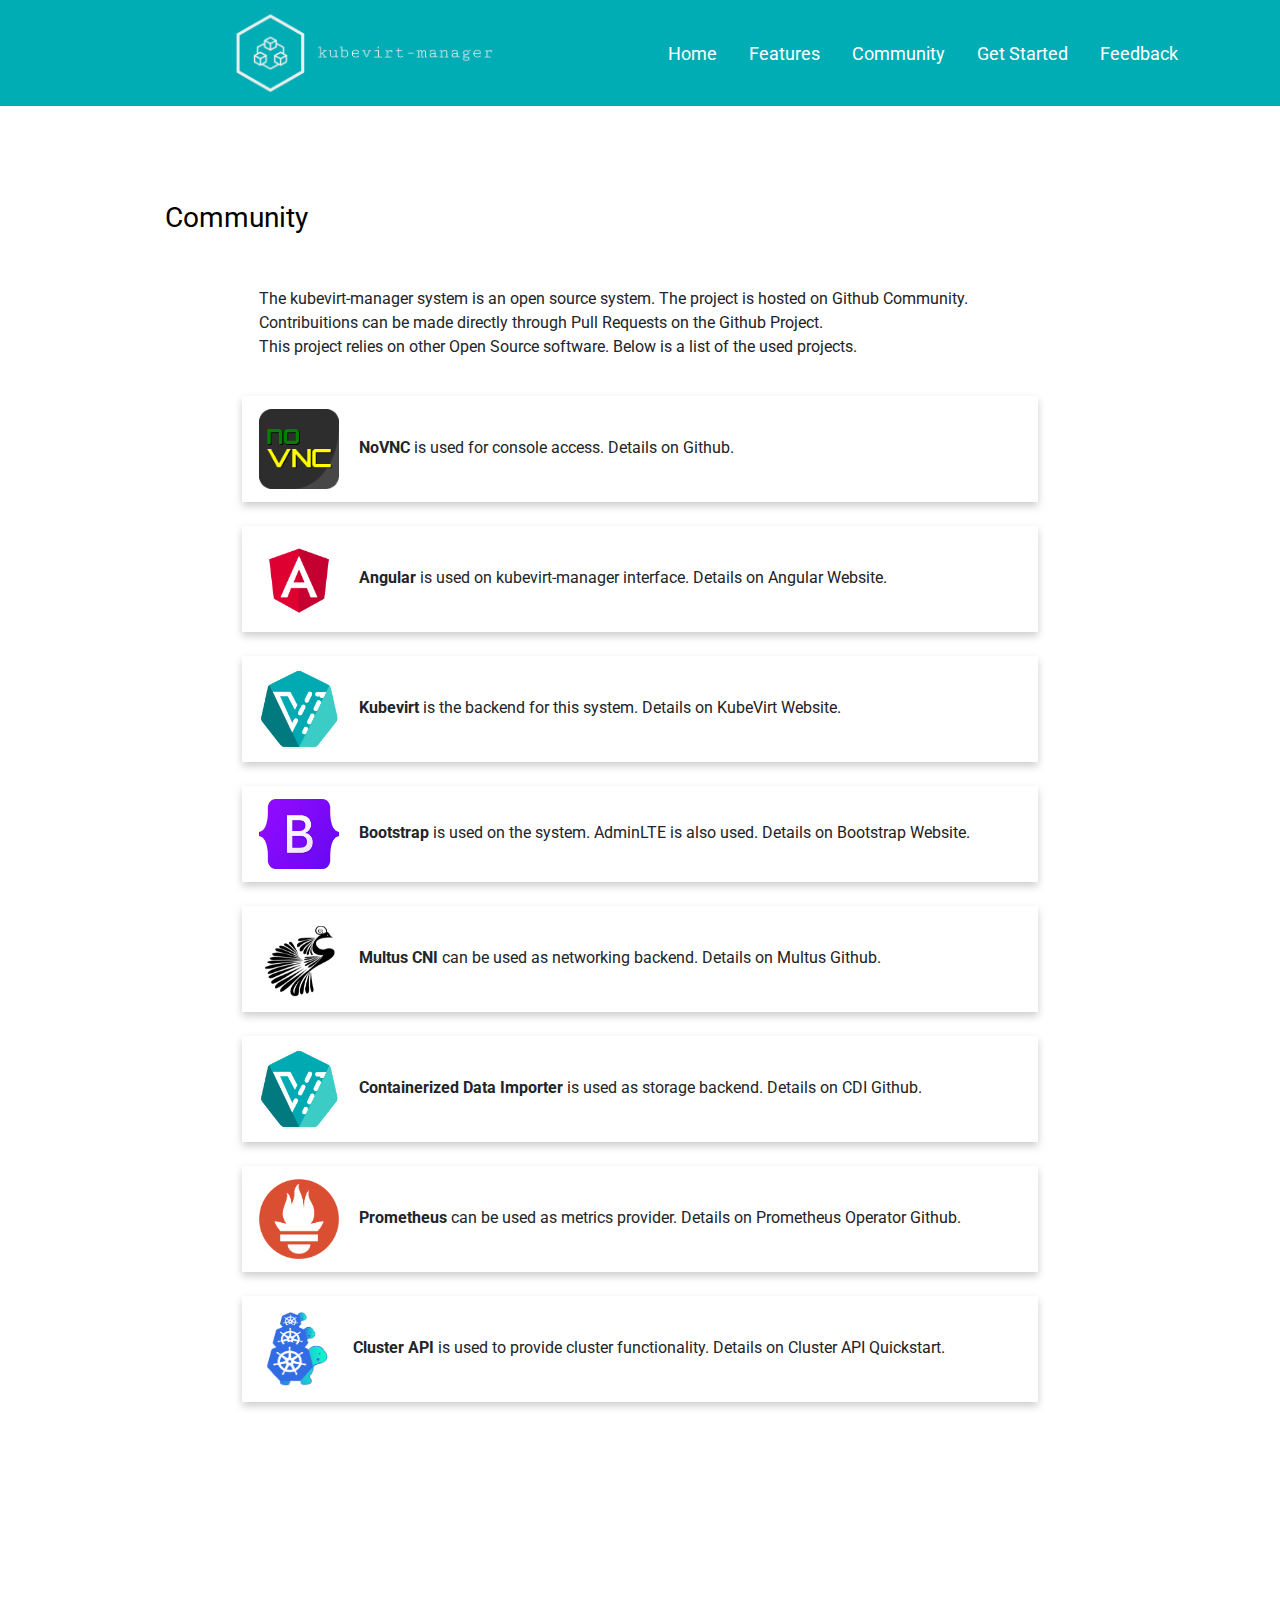
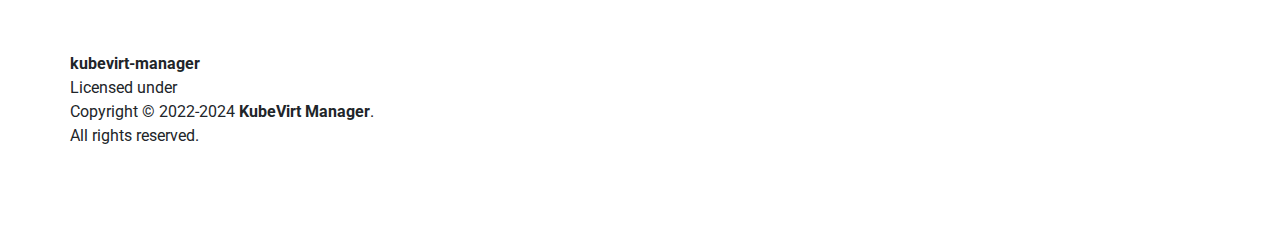
==== commit 71bebcd1: "Bump release" ====
--- a/community.html
+++ b/community.html
@@ -181,7 +181,7 @@
             <div class="row-footer">&nbsp;</div>
             <div class="row-footer"><span style="font-weight:bold;">kubevirt-manager</span></div>
             <div class="row-footer">Licensed under <A HREF="https://www.apache.org/licenses/LICENSE-2.0.html" style="color:white;font-weight:bold;">Apache License 2.0.</A></div>
-            <div class="row-footer">Copyright © 2022-2023 <span style="font-weight:bold;">KubeVirt Manager</span>.</div>
+            <div class="row-footer">Copyright © 2022-2024 <span style="font-weight:bold;">KubeVirt Manager</span>.</div>
             <div class="row-footer">All rights reserved.</div>
           </div>
           <div class="column-footer-icons">
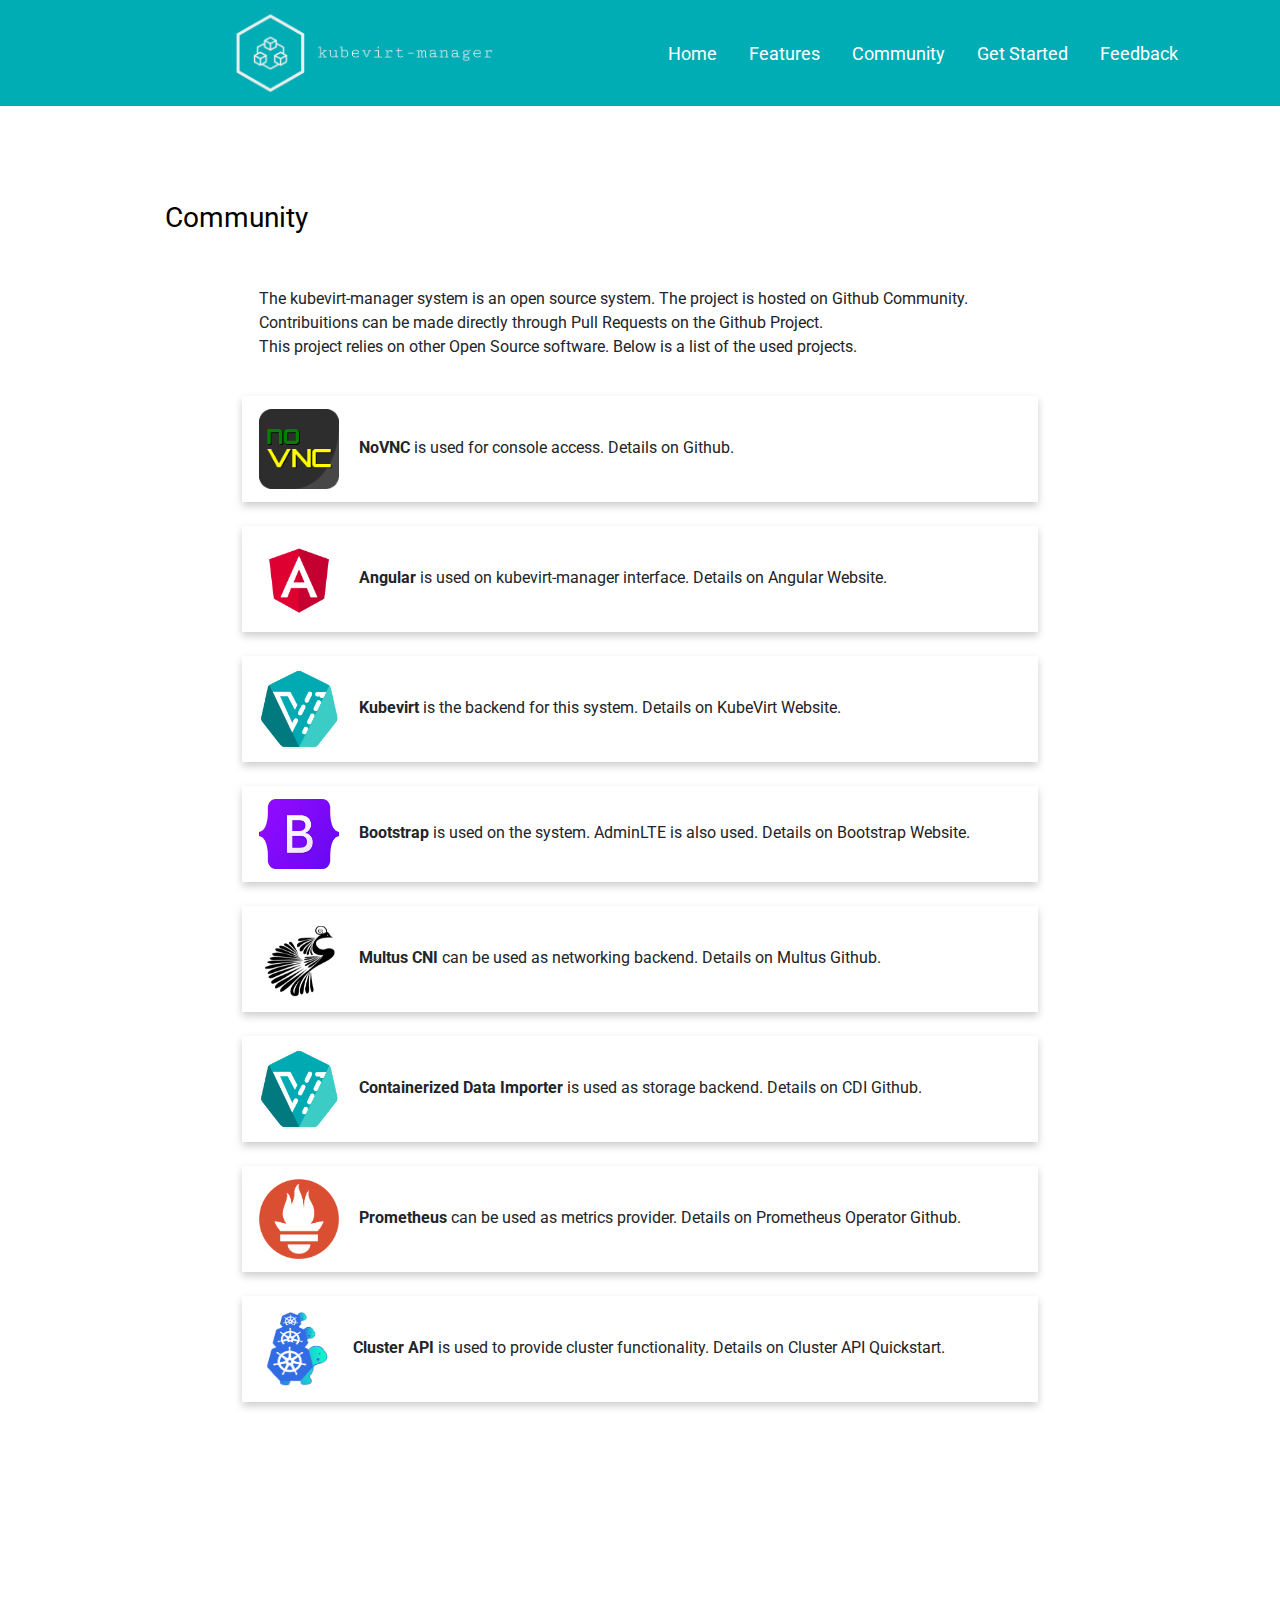
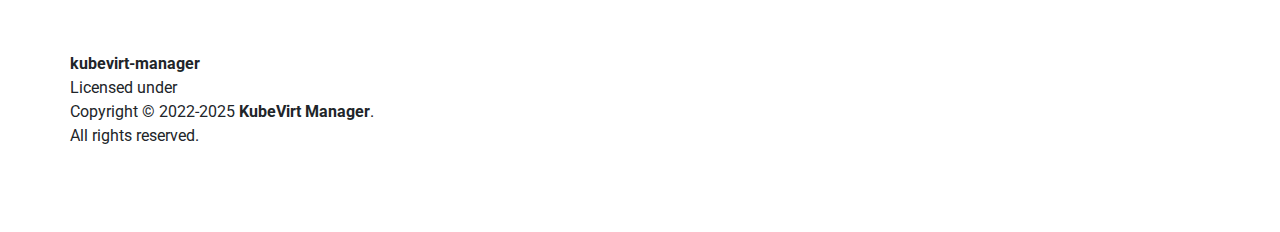
==== commit 71db104a: "Release 1.5.0" ====
--- a/community.html
+++ b/community.html
@@ -181,7 +181,7 @@
             <div class="row-footer">&nbsp;</div>
             <div class="row-footer"><span style="font-weight:bold;">kubevirt-manager</span></div>
             <div class="row-footer">Licensed under <A HREF="https://www.apache.org/licenses/LICENSE-2.0.html" style="color:white;font-weight:bold;">Apache License 2.0.</A></div>
-            <div class="row-footer">Copyright © 2022-2024 <span style="font-weight:bold;">KubeVirt Manager</span>.</div>
+            <div class="row-footer">Copyright © 2022-2025 <span style="font-weight:bold;">KubeVirt Manager</span>.</div>
             <div class="row-footer">All rights reserved.</div>
           </div>
           <div class="column-footer-icons">
